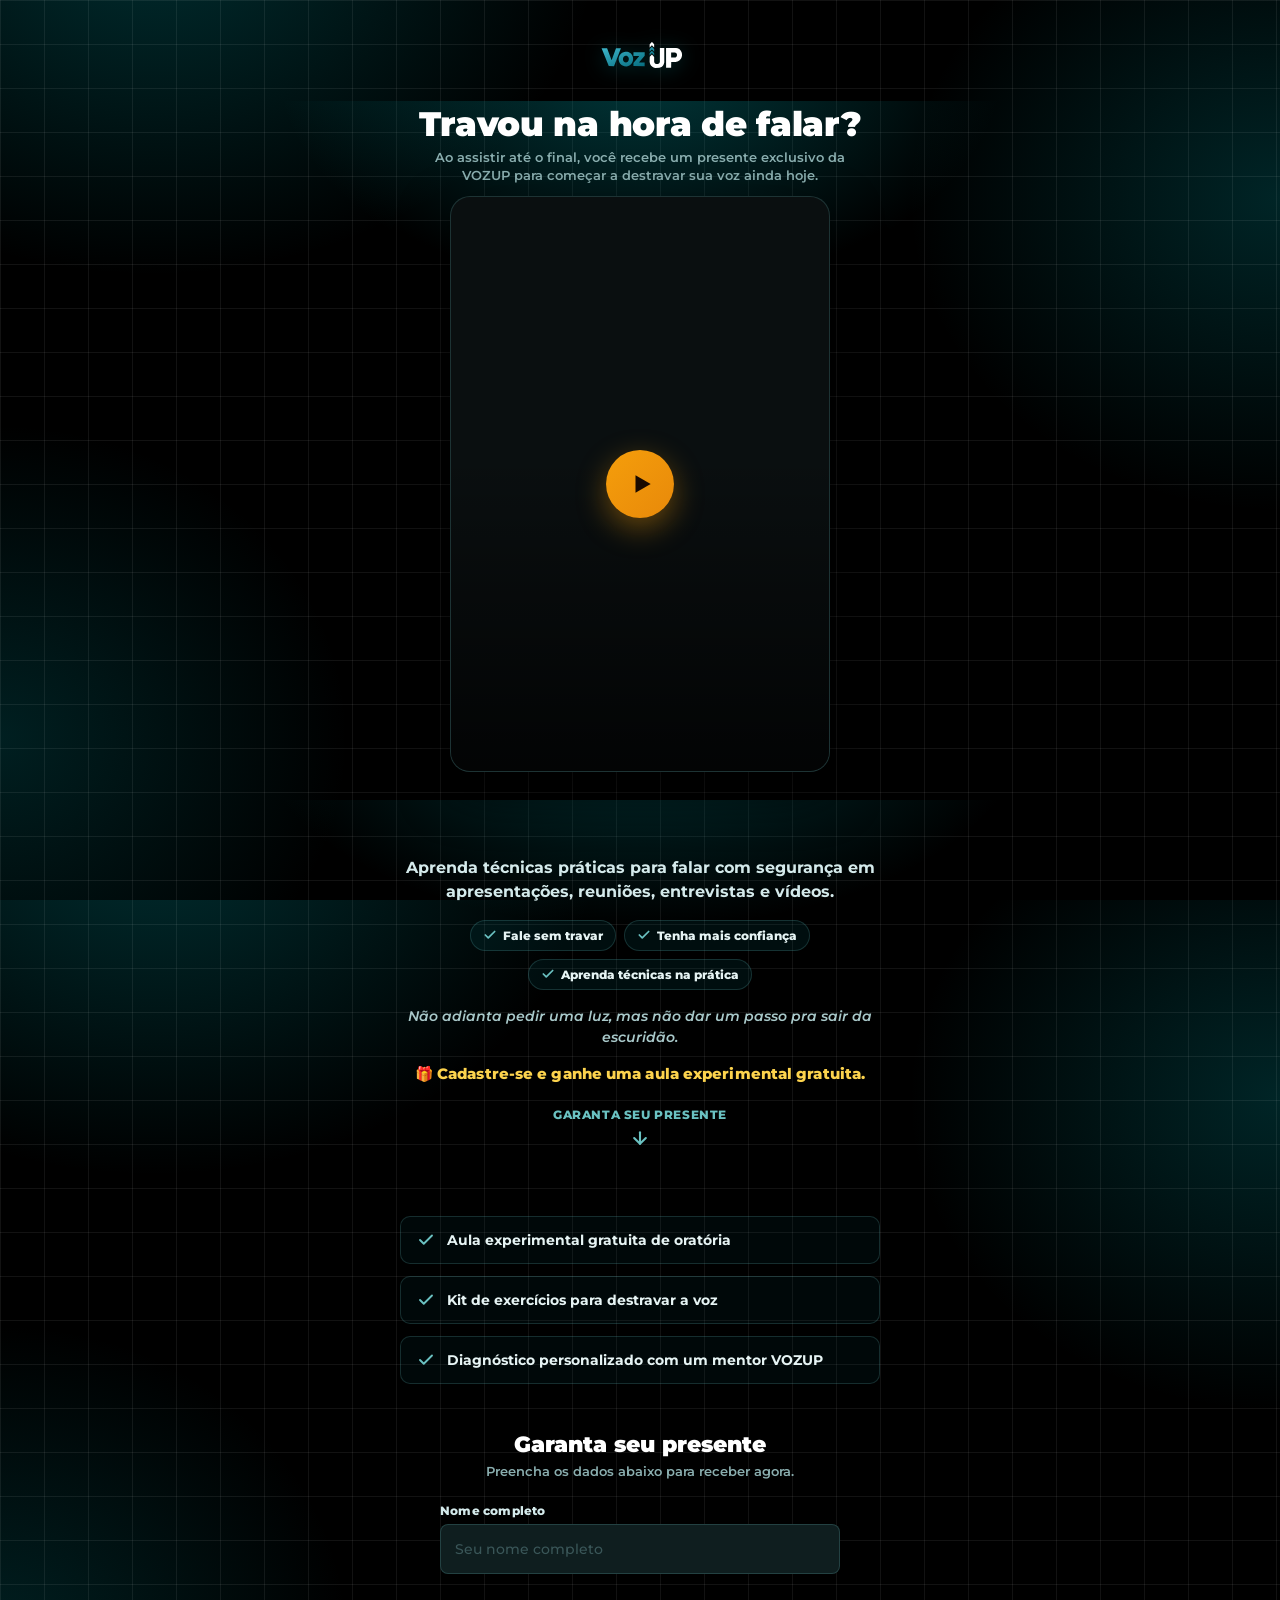
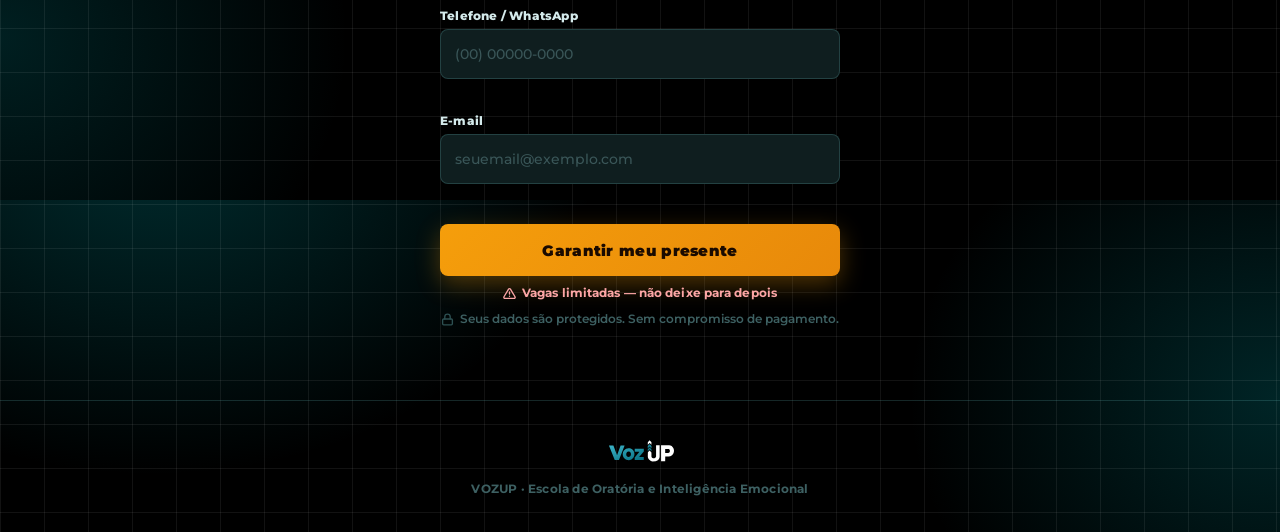
==== a.html @ 9db29483 "Página A: move frase do presente pro topo, remove título duplicado da oferta "Ao assistir até o fina" ====
<!DOCTYPE html>
<html lang="pt-BR">
<head>
  <meta charset="UTF-8" />
  <meta name="viewport" content="width=device-width, initial-scale=1.0" />
  <title>Travou na hora de falar? · VOZUP</title>
  <meta name="description" content="Descubra como destravar sua voz e sua confiança na hora de falar. Assista ao vídeo e garanta seu presente da VOZUP." />

  <!-- Open Graph / WhatsApp preview -->
  <meta property="og:type" content="website" />
  <meta property="og:url" content="https://vozup-fala.vercel.app/a" />
  <meta property="og:title" content="🎤 Travou na hora de falar? · VOZUP" />
  <meta property="og:description" content="Assista ao vídeo e garanta seu presente da VOZUP Escola de Oratória e Inteligência Emocional." />
  <meta property="og:image" content="https://vozup-fala.vercel.app/img/fachada.png" />
  <meta property="og:image:type" content="image/png" />
  <meta property="og:image:alt" content="VOZUP — Escola de Oratória e Inteligência Emocional" />
  <meta property="og:locale" content="pt_BR" />
  <meta property="og:site_name" content="VOZUP" />

  <meta name="twitter:card" content="summary_large_image" />
  <meta name="twitter:title" content="🎤 Travou na hora de falar? · VOZUP" />
  <meta name="twitter:description" content="Assista ao vídeo e garanta seu presente da VOZUP." />
  <meta name="twitter:image" content="https://vozup-fala.vercel.app/img/fachada.png" />

  <link rel="icon" href="img/vozup-logo.jpeg" />
  <link rel="apple-touch-icon" href="img/vozup-logo.jpeg" />
  <meta name="theme-color" content="#000000" />
  <link rel="preconnect" href="https://fonts.googleapis.com">
  <link rel="preconnect" href="https://fonts.gstatic.com" crossorigin>
  <link href="https://fonts.googleapis.com/css2?family=Montserrat:wght@400;500;600;700;800;900&display=swap" rel="stylesheet">
  <link rel="stylesheet" href="landing.css" />
</head>
<body class="landing">

  <header class="lp-header lp-header--compact">
    <img class="lp-header__logo" src="img/vozup-logo-vetor.svg" alt="VOZUP" width="220" height="124" />
  </header>

  <section class="lp-video-hero">
    <h1 class="lp-video-hero__title">Travou na hora de falar?</h1>
    <p class="lp-video-hero__subtitle">Ao assistir até o final, você recebe um presente exclusivo da VOZUP para começar a destravar sua voz ainda hoje.</p>
    <div class="lp-video__frame" data-video-container data-video-url="img/video-campanha-a.mp4">
      <button type="button" class="video-play-btn" aria-label="Assistir vídeo">
        <svg width="26" height="26" viewBox="0 0 24 24" fill="#1a0a00" aria-hidden="true"><polygon points="6 4 20 12 6 20"/></svg>
      </button>
    </div>
  </section>

  <section class="lp-hero">
    <p class="lp-hero__lead">Aprenda técnicas práticas para falar com segurança em apresentações, reuniões, entrevistas e vídeos.</p>
    <ul class="lp-hero__benefits">
      <li><svg width="14" height="14" viewBox="0 0 24 24" fill="none" stroke="currentColor" stroke-width="3" stroke-linecap="round" stroke-linejoin="round" aria-hidden="true"><polyline points="20 6 9 17 4 12"/></svg>Fale sem travar</li>
      <li><svg width="14" height="14" viewBox="0 0 24 24" fill="none" stroke="currentColor" stroke-width="3" stroke-linecap="round" stroke-linejoin="round" aria-hidden="true"><polyline points="20 6 9 17 4 12"/></svg>Tenha mais confiança</li>
      <li><svg width="14" height="14" viewBox="0 0 24 24" fill="none" stroke="currentColor" stroke-width="3" stroke-linecap="round" stroke-linejoin="round" aria-hidden="true"><polyline points="20 6 9 17 4 12"/></svg>Aprenda técnicas na prática</li>
    </ul>
    <p class="lp-hero__subtitle">Não adianta pedir uma luz, mas não dar um passo pra sair da escuridão.</p>
    <p class="lp-hero__gift">🎁 Cadastre-se e ganhe uma aula experimental gratuita.</p>
    <a href="#regForm" class="lp-hero__cta">
      Garanta seu presente
      <svg width="20" height="20" viewBox="0 0 24 24" fill="none" stroke="currentColor" stroke-width="2.5" stroke-linecap="round" stroke-linejoin="round" aria-hidden="true"><line x1="12" y1="5" x2="12" y2="19"/><polyline points="19 12 12 19 5 12"/></svg>
    </a>
  </section>

  <section class="lp-oferta">
    <ul class="lp-oferta__list">
      <li>
        <svg width="18" height="18" viewBox="0 0 24 24" fill="none" stroke="currentColor" stroke-width="2.5" stroke-linecap="round" stroke-linejoin="round" aria-hidden="true"><polyline points="20 6 9 17 4 12"/></svg>
        Aula experimental gratuita de oratória
      </li>
      <li>
        <svg width="18" height="18" viewBox="0 0 24 24" fill="none" stroke="currentColor" stroke-width="2.5" stroke-linecap="round" stroke-linejoin="round" aria-hidden="true"><polyline points="20 6 9 17 4 12"/></svg>
        Kit de exercícios para destravar a voz
      </li>
      <li>
        <svg width="18" height="18" viewBox="0 0 24 24" fill="none" stroke="currentColor" stroke-width="2.5" stroke-linecap="round" stroke-linejoin="round" aria-hidden="true"><polyline points="20 6 9 17 4 12"/></svg>
        Diagnóstico personalizado com um mentor VOZUP
      </li>
    </ul>
  </section>

  <main class="lp-form-section">
    <div class="form-wrap">

      <div id="successBlock" class="success-block" role="status" aria-live="polite">
        <div class="success-icon">
          <svg width="28" height="28" viewBox="0 0 24 24" fill="none" stroke="currentColor" stroke-width="3" stroke-linecap="round" stroke-linejoin="round" aria-hidden="true"><polyline points="20 6 9 17 4 12"/></svg>
        </div>
        <h3>Presente garantido!</h3>
        <p>Em breve a equipe da VOZUP entrará em contato pelo WhatsApp com todos os detalhes.</p>
      </div>

      <div class="form-header">
        <h2>Garanta seu presente</h2>
        <p>Preencha os dados abaixo para receber agora.</p>
      </div>

      <form id="regForm" novalidate data-origem="panfleto_a" data-nome-evento="Panfleto A — Travou na hora de falar">
        <div class="fields">
          <div class="field">
            <label for="nome">Nome completo</label>
            <input id="nome" name="nome" type="text" placeholder="Seu nome completo" autocomplete="name" required />
            <span class="field-error" data-for="nome"></span>
          </div>

          <div class="field">
            <label for="telefone">Telefone / WhatsApp</label>
            <input id="telefone" name="telefone" type="tel" inputmode="numeric" placeholder="(00) 00000-0000" autocomplete="tel" required />
            <span class="field-error" data-for="telefone"></span>
          </div>

          <div class="field">
            <label for="email">E-mail</label>
            <input id="email" name="email" type="email" inputmode="email" placeholder="seuemail@exemplo.com" autocomplete="email" required />
            <span class="field-error" data-for="email"></span>
          </div>
        </div>

        <button type="submit" class="btn-submit" id="submitBtn">Garantir meu presente</button>

        <div class="urgency-note">
          <svg width="13" height="13" viewBox="0 0 24 24" fill="none" stroke="currentColor" stroke-width="2.5" stroke-linecap="round" stroke-linejoin="round" aria-hidden="true"><path d="M10.29 3.86L1.82 18a2 2 0 0 0 1.71 3h16.94a2 2 0 0 0 1.71-3L13.71 3.86a2 2 0 0 0-3.42 0z"/><line x1="12" y1="9" x2="12" y2="13"/><line x1="12" y1="17" x2="12.01" y2="17"/></svg>
          Vagas limitadas — não deixe para depois
        </div>

        <p class="form-note">
          <svg width="13" height="13" viewBox="0 0 24 24" fill="none" stroke="currentColor" stroke-width="2.5" stroke-linecap="round" stroke-linejoin="round" aria-hidden="true"><rect x="3" y="11" width="18" height="11" rx="2"/><path d="M7 11V7a5 5 0 0 1 10 0v4"/></svg>
          Seus dados são protegidos. Sem compromisso de pagamento.
        </p>

        <div class="status-msg" id="statusMsg" role="status" aria-live="polite"></div>
      </form>

    </div>
  </main>

  <footer class="lp-footer">
    <img class="lp-footer__logo-vetor" src="img/vozup-logo-vetor.svg" alt="VOZUP" width="220" height="124" />
    <p>VOZUP · Escola de Oratória e Inteligência Emocional</p>
  </footer>

  <script src="landing.js"></script>
</body>
</html>
---- landing.css ----
:root{
  --primary:#018E95;
  --primary-dark:#007881;
  --primary-light:#6AC1C1;
  --line:rgba(106,193,193,.2);
  --gold:#f59e0b;
  --gold-light:#fcd34d;
  --danger:#e03131;
}

*{box-sizing:border-box;-webkit-font-smoothing:antialiased;margin:0;padding:0}
html,body{height:100%}
body.landing{
  font-family:'Montserrat',system-ui,-apple-system,'Segoe UI',Roboto,Arial,sans-serif;
  color:#fff;
  background:
    linear-gradient(to right, rgba(255,255,255,.07) 1px, transparent 1px) 0 0/44px 44px,
    linear-gradient(to bottom, rgba(255,255,255,.07) 1px, transparent 1px) 0 0/44px 44px,
    radial-gradient(720px 560px at 12% -8%, rgba(1,142,149,.32), transparent 62%),
    radial-gradient(640px 540px at 100% 22%, rgba(1,142,149,.26), transparent 58%),
    radial-gradient(600px 540px at 0% 82%, rgba(1,142,149,.22), transparent 58%),
    #000;
}

.landing img{max-width:100%;display:block}

/* ── Logo (reaproveitado do index.html) ─────────── */
.logo-wrap{position:relative;width:86px;height:86px;flex-shrink:0}
.logo-ring{
  position:absolute;inset:-5px;border-radius:50%;
  background:conic-gradient(var(--primary-light),var(--primary),var(--primary-light));
  animation:spin 8s linear infinite;
}
@keyframes spin{to{transform:rotate(360deg)}}
.logo-bg{position:absolute;inset:3px;border-radius:50%;background:#000;z-index:1}
.logo-img{
  position:absolute;inset:5px;border-radius:50%;object-fit:cover;
  width:calc(100% - 10px);height:calc(100% - 10px);z-index:2;display:block;
}

/* ── Header ──────────────────────────────────────── */
.lp-header{
  display:flex;align-items:center;justify-content:center;gap:12px;
  padding:20px 20px 16px;
}
.lp-header--compact{padding:14px 20px 4px}
.lp-header__name{
  font-size:1.1rem;font-weight:900;letter-spacing:1px;color:#fff;
}
.lp-header__logo{
  height:53px;width:auto;
  filter:drop-shadow(0 2px 10px rgba(1,142,149,.35));
}

/* ── Hero ────────────────────────────────────────── */
.lp-hero{
  padding:24px 20px 36px;
  text-align:center;
  background:radial-gradient(600px 320px at 50% -80px, rgba(1,142,149,.35), transparent 65%);
}
.lp-hero h1{
  font-size:clamp(1.9rem,7vw,2.6rem);
  font-weight:900;
  line-height:1.12;
  letter-spacing:-.3px;
  color:#fff;
  margin-bottom:12px;
  text-wrap:balance;
}
.lp-hero__lead{
  max-width:520px;
  margin:0 auto;
  color:#d4eaeb;
  font-size:.98rem;
  font-weight:700;
  line-height:1.5;
}
.lp-hero__benefits{
  list-style:none;
  display:flex;
  flex-wrap:wrap;
  justify-content:center;
  gap:8px;
  max-width:480px;
  margin:16px auto 0;
}
.lp-hero__benefits li{
  display:inline-flex;
  align-items:center;
  gap:6px;
  padding:7px 12px;
  border:1px solid var(--line);
  border-radius:999px;
  background:rgba(1,142,149,.1);
  color:#e6f4f4;
  font-size:.76rem;
  font-weight:800;
  white-space:nowrap;
}
.lp-hero__benefits li svg{flex-shrink:0;color:var(--primary-light)}
.lp-hero__subtitle{
  max-width:520px;
  margin:16px auto 0;
  color:#a9c9ca;
  font-size:.9rem;
  font-weight:600;
  font-style:italic;
  line-height:1.5;
}
.lp-hero__gift{
  margin-top:16px;
  color:var(--gold-light);
  font-size:.92rem;
  font-weight:800;
  letter-spacing:.1px;
}
.lp-hero__cta{
  display:inline-flex;
  flex-direction:column;
  align-items:center;
  gap:6px;
  margin-top:24px;
  color:var(--primary-light);
  font-size:.78rem;
  font-weight:800;
  letter-spacing:.6px;
  text-transform:uppercase;
  text-decoration:none;
}
.lp-hero__cta svg{animation:bounce 1.6s ease-in-out infinite}
@keyframes bounce{
  0%,100%{transform:translateY(0)}
  50%{transform:translateY(6px)}
}

/* ── Vídeo (primeira dobra) ─────────────────────── */
.lp-video-hero{
  padding:4px 20px 28px;
  text-align:center;
  background:radial-gradient(560px 360px at 50% -40px, rgba(1,142,149,.4), transparent 65%);
}
.lp-video-hero__title{
  margin:0 auto 6px;
  max-width:480px;
  font-size:clamp(1.4rem,5.6vw,2.1rem);
  font-weight:900;
  line-height:1.12;
  letter-spacing:-.3px;
  color:#fff;
  text-wrap:balance;
}
.lp-video-hero__subtitle{
  margin:0 auto 12px;
  max-width:420px;
  color:#8aaeaf;
  font-size:.8rem;
  font-weight:600;
  line-height:1.4;
}
.lp-video-hero .lp-video__frame{max-height:64vh}

/* ── Vídeo ───────────────────────────────────────── */
.lp-video{padding:0 20px 40px}
.lp-video__frame{
  position:relative;
  width:100%;
  max-width:380px;
  max-height:78vh;
  margin:0 auto;
  aspect-ratio:9/16;
  border-radius:20px;
  overflow:hidden;
  border:1px solid var(--line);
  background:#0a0f10;
  cursor:pointer;
  box-shadow:0 20px 50px rgba(0,0,0,.5);
}
.lp-video__frame iframe,
.lp-video__frame video{
  width:100%;height:100%;border:0;display:block;object-fit:cover;
}
.lp-video__poster{
  position:absolute;inset:0;width:100%;height:100%;object-fit:cover;
  filter:brightness(.45) saturate(1.05);
}
.lp-video__frame:before{
  content:"";position:absolute;inset:0;
  background:linear-gradient(to top,rgba(0,0,0,.75),transparent 55%);
  pointer-events:none;
}
.lp-video__frame.video--playing:before,
.lp-video__frame.video--playing .lp-video__poster{
  display:none;
}
.lp-video__frame.video--playing{cursor:default}
.video-play-btn{
  position:absolute;top:50%;left:50%;transform:translate(-50%,-50%);
  width:68px;height:68px;border-radius:50%;
  background:linear-gradient(135deg,var(--gold),#e8890a);
  border:none;display:flex;align-items:center;justify-content:center;
  box-shadow:0 10px 30px rgba(245,158,11,.4);
  cursor:pointer;transition:transform .18s;
}
.video-play-btn:hover{transform:translate(-50%,-50%) scale(1.06)}
.video-play-btn svg{margin-left:4px}
.lp-video__frame.video--pending .video-play-btn{opacity:.55;cursor:not-allowed}
.lp-video__frame.video--pending:hover .video-play-btn{transform:translate(-50%,-50%)}

/* ── Oferta ──────────────────────────────────────── */
.lp-oferta{
  padding:8px 20px 40px;
  text-align:center;
}
.lp-oferta h2{
  font-size:clamp(1.3rem,5vw,1.7rem);
  font-weight:900;
  color:#fff;
  margin-bottom:10px;
  max-width:560px;
  margin-left:auto;margin-right:auto;
}
.lp-oferta p{
  color:#8aaeaf;
  font-size:.92rem;
  font-weight:600;
  max-width:520px;
  margin:0 auto 24px;
  line-height:1.55;
}
.lp-oferta__list{
  list-style:none;
  display:flex;
  flex-direction:column;
  gap:12px;
  max-width:480px;
  margin:0 auto;
}
.lp-oferta__list li{
  display:flex;
  align-items:center;
  gap:12px;
  text-align:left;
  padding:14px 16px;
  border:1px solid var(--line);
  border-radius:10px;
  background:rgba(1,142,149,.06);
  color:#e6f4f4;
  font-size:.88rem;
  font-weight:700;
}
.lp-oferta__list li svg{flex-shrink:0;color:var(--primary-light)}

/* ── Formulário (reaproveitado do index.html) ───── */
.lp-form-section{padding:8px 20px 48px;display:flex;justify-content:center}
.form-wrap{width:100%;max-width:400px}
.form-header{margin-bottom:24px;text-align:center}
.form-header h2{font-size:1.4rem;font-weight:900;color:#fff;line-height:1.15;margin-bottom:6px}
.form-header p{color:#8aaeaf;font-size:.82rem;font-weight:600}

.fields{display:flex;flex-direction:column;gap:14px}
.field{display:flex;flex-direction:column;gap:6px}
.field label{color:#d4eaeb;font-size:.78rem;font-weight:800;letter-spacing:.2px}
.field input{
  width:100%;height:50px;border:1.5px solid rgba(106,193,193,.22);border-radius:8px;
  background:#0f1e1f;color:#fff;padding:0 14px;font:inherit;font-size:.88rem;font-weight:600;
  transition:border-color .18s,box-shadow .18s;outline:none;
}
.field input::placeholder{color:#3a5658;font-weight:500}
.field input:focus{
  border-color:var(--primary);box-shadow:0 0 0 3px rgba(1,142,149,.18);background:#0d1a1b;
}
.field-error{min-height:14px;color:var(--danger);font-size:.7rem;font-weight:800}

.btn-submit{
  width:100%;margin-top:20px;appearance:none;border:none;border-radius:8px;
  background:linear-gradient(135deg,var(--gold),#e8890a);color:#1a0a00;cursor:pointer;
  height:52px;padding:0 22px;font:inherit;font-weight:900;font-size:.95rem;letter-spacing:.3px;
  transition:transform .18s,box-shadow .18s,filter .18s;box-shadow:0 8px 24px rgba(245,158,11,.32);
}
.btn-submit:hover:not(:disabled){transform:translateY(-2px);box-shadow:0 14px 32px rgba(245,158,11,.42);filter:brightness(1.06)}
.btn-submit:active:not(:disabled){transform:translateY(0)}
.btn-submit:disabled{opacity:.6;cursor:not-allowed}

.form-note{
  margin-top:12px;color:#3d6062;font-size:.72rem;font-weight:600;text-align:center;
  display:flex;align-items:center;justify-content:center;gap:6px;
}
.form-note svg{flex-shrink:0;color:#2d5052}
.status-msg{min-height:16px;margin-top:10px;font-size:.76rem;font-weight:800;color:var(--primary-light);text-align:center}
.urgency-note{
  display:flex;align-items:center;justify-content:center;gap:6px;margin-top:10px;
  color:#fca5a5;font-size:.72rem;font-weight:700;letter-spacing:.1px;
}
.urgency-note svg{flex-shrink:0}

.success-block{display:none;text-align:center;padding:8px 0}
.success-block.visible{display:block}
.success-icon{
  width:64px;height:64px;border-radius:50%;
  background:linear-gradient(135deg,var(--primary),var(--primary-dark));
  display:flex;align-items:center;justify-content:center;margin:0 auto 18px;
  box-shadow:0 12px 32px rgba(1,142,149,.38);
}
.success-icon svg{color:#fff}
.success-block h3{color:#fff;font-size:1.3rem;font-weight:900;margin-bottom:10px}
.success-block p{color:#8aaeaf;font-size:.84rem;font-weight:600;line-height:1.6}

/* ── Footer ──────────────────────────────────────── */
.lp-footer{
  display:flex;flex-direction:column;align-items:center;gap:10px;
  padding:28px 20px 36px;border-top:1px solid var(--line);
}
.lp-footer__logo{width:43px;height:43px;border-radius:50%;object-fit:cover}
.lp-footer__logo-vetor{height:43px;width:auto}
.lp-footer p{color:#3d6062;font-size:.72rem;font-weight:700;letter-spacing:.2px;text-align:center}

/* ── Responsive (mobile-first: acima é a base) ───── */
@media(min-width:640px){
  .lp-hero{padding:40px 20px 48px}
  .lp-header{padding:28px 20px 20px}
}
@media(min-width:860px){
  .lp-hero{padding:56px 20px 60px}
  .lp-hero h1{font-size:3rem}
}
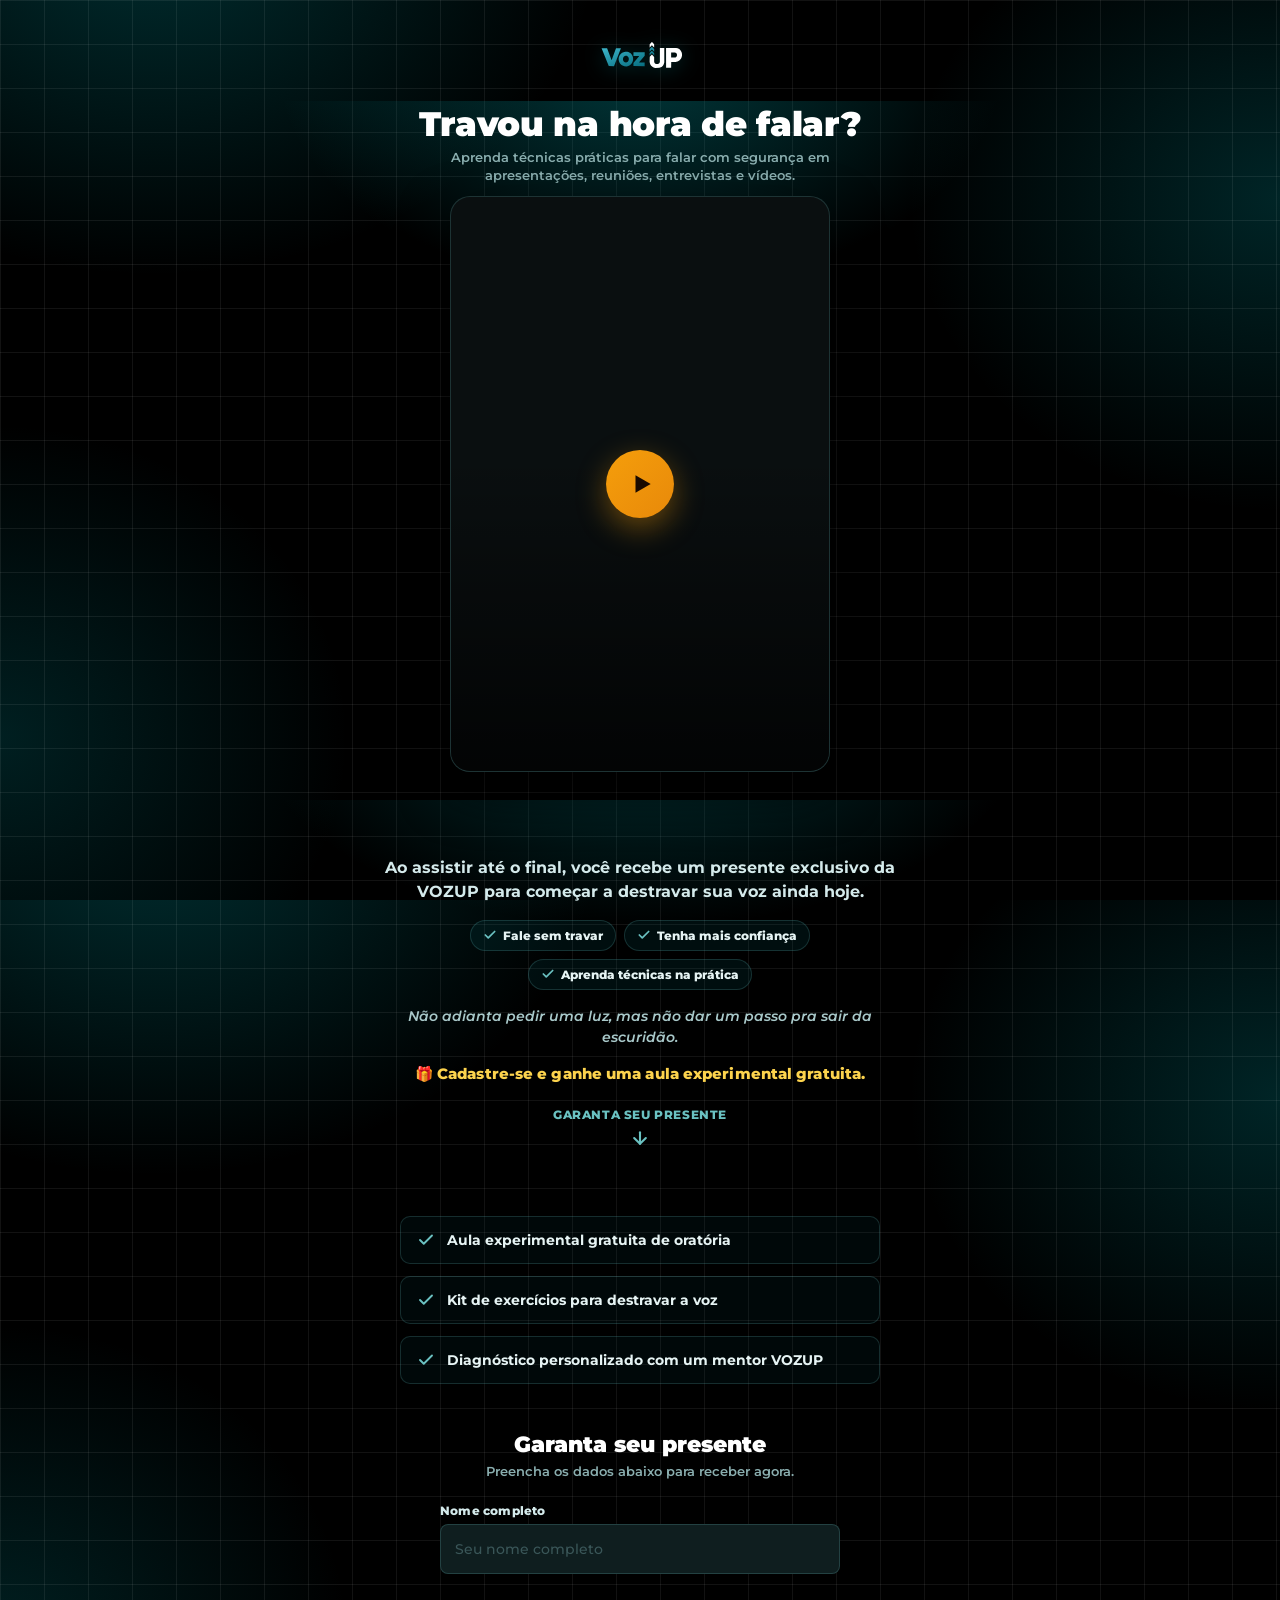
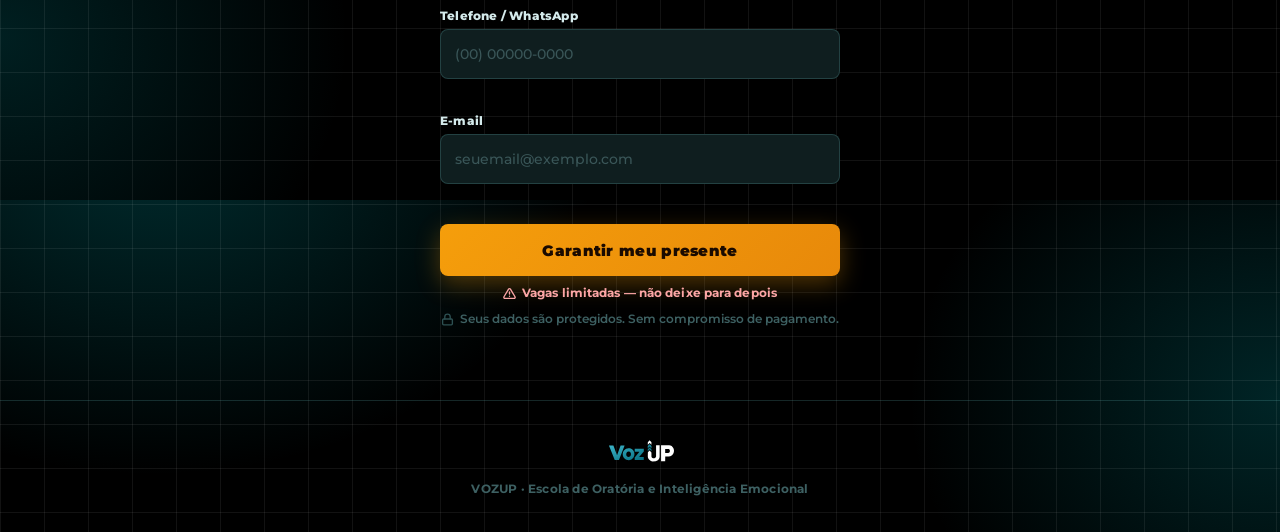
==== commit 997ecfbc: "Página A: troca a frase acima do vídeo por "Aprenda técnicas práticas..." Coloca "Aprenda técnicas p" ====
--- a/a.html
+++ b/a.html
@@ -38,7 +38,7 @@
 
   <section class="lp-video-hero">
     <h1 class="lp-video-hero__title">Travou na hora de falar?</h1>
-    <p class="lp-video-hero__subtitle">Ao assistir até o final, você recebe um presente exclusivo da VOZUP para começar a destravar sua voz ainda hoje.</p>
+    <p class="lp-video-hero__subtitle">Aprenda técnicas práticas para falar com segurança em apresentações, reuniões, entrevistas e vídeos.</p>
     <div class="lp-video__frame" data-video-container data-video-url="img/video-campanha-a.mp4">
       <button type="button" class="video-play-btn" aria-label="Assistir vídeo">
         <svg width="26" height="26" viewBox="0 0 24 24" fill="#1a0a00" aria-hidden="true"><polygon points="6 4 20 12 6 20"/></svg>
@@ -47,7 +47,7 @@
   </section>
 
   <section class="lp-hero">
-    <p class="lp-hero__lead">Aprenda técnicas práticas para falar com segurança em apresentações, reuniões, entrevistas e vídeos.</p>
+    <p class="lp-hero__lead">Ao assistir até o final, você recebe um presente exclusivo da VOZUP para começar a destravar sua voz ainda hoje.</p>
     <ul class="lp-hero__benefits">
       <li><svg width="14" height="14" viewBox="0 0 24 24" fill="none" stroke="currentColor" stroke-width="3" stroke-linecap="round" stroke-linejoin="round" aria-hidden="true"><polyline points="20 6 9 17 4 12"/></svg>Fale sem travar</li>
       <li><svg width="14" height="14" viewBox="0 0 24 24" fill="none" stroke="currentColor" stroke-width="3" stroke-linecap="round" stroke-linejoin="round" aria-hidden="true"><polyline points="20 6 9 17 4 12"/></svg>Tenha mais confiança</li>
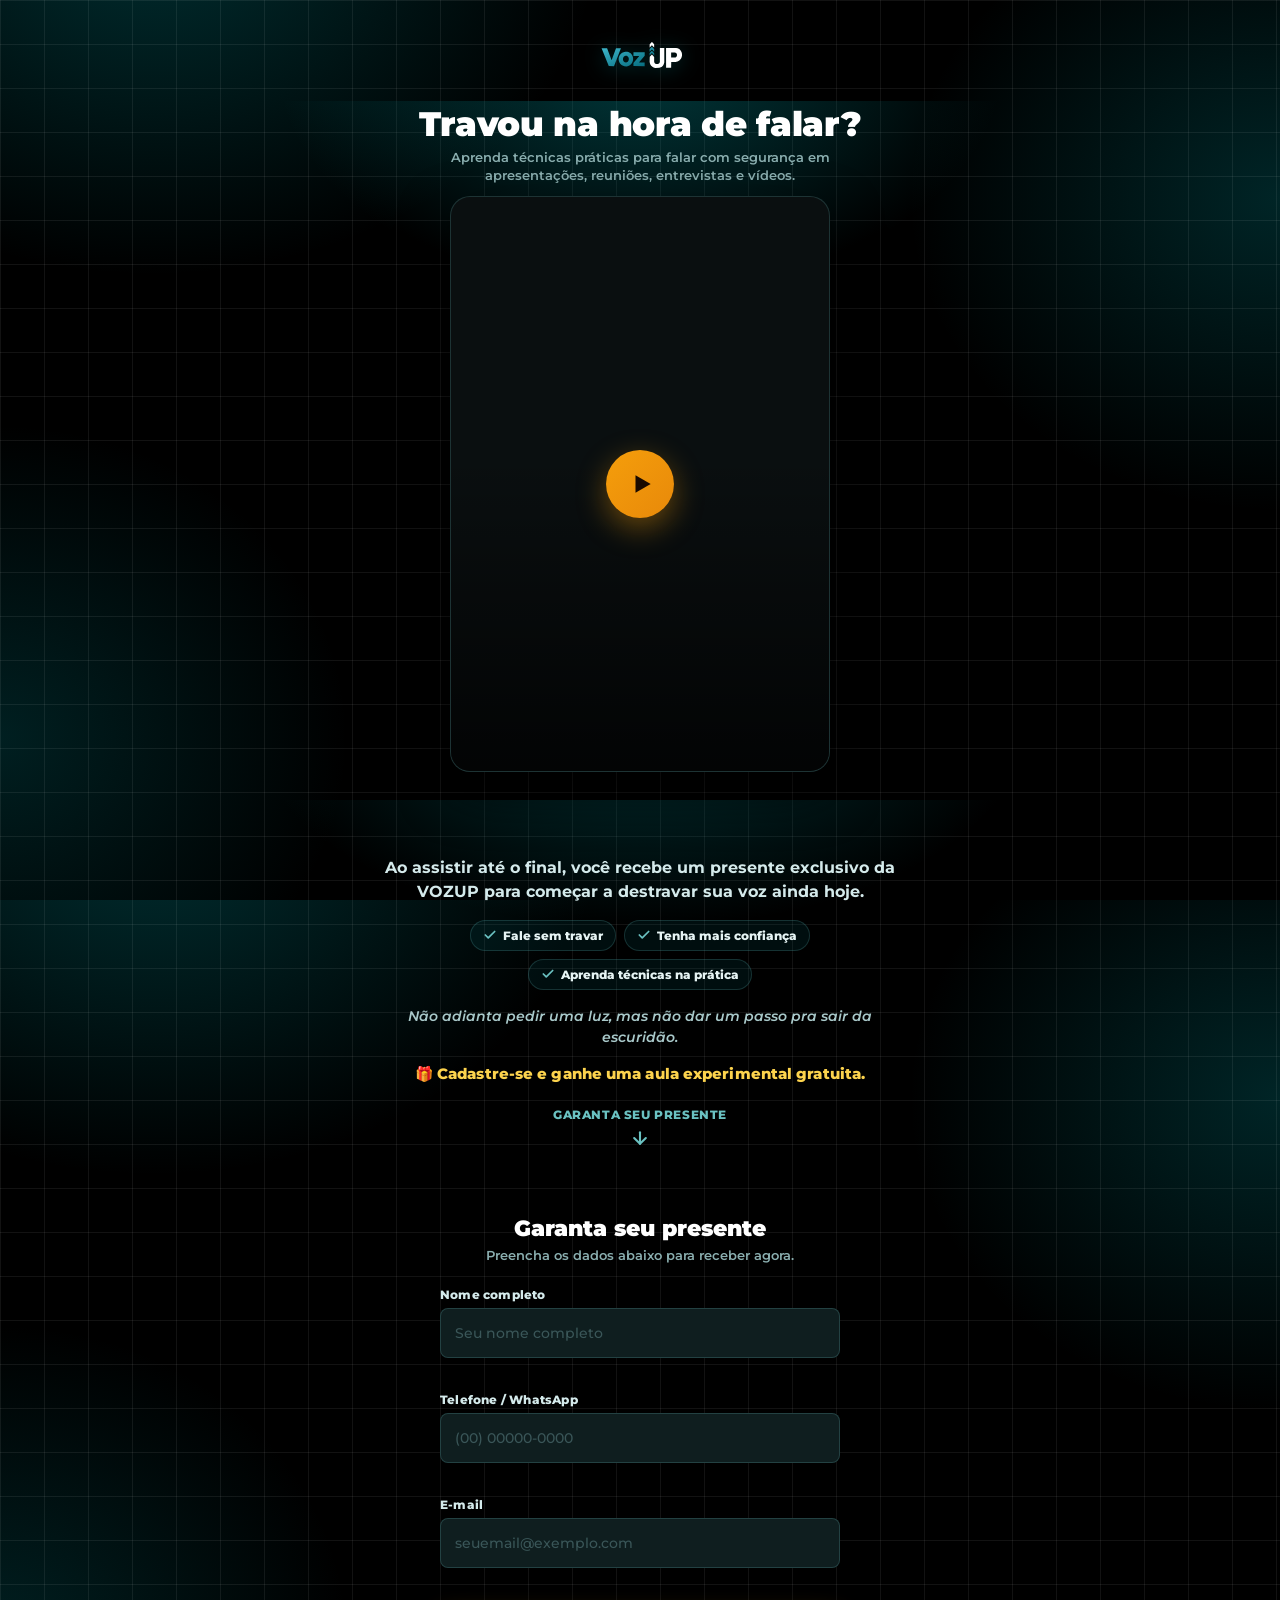
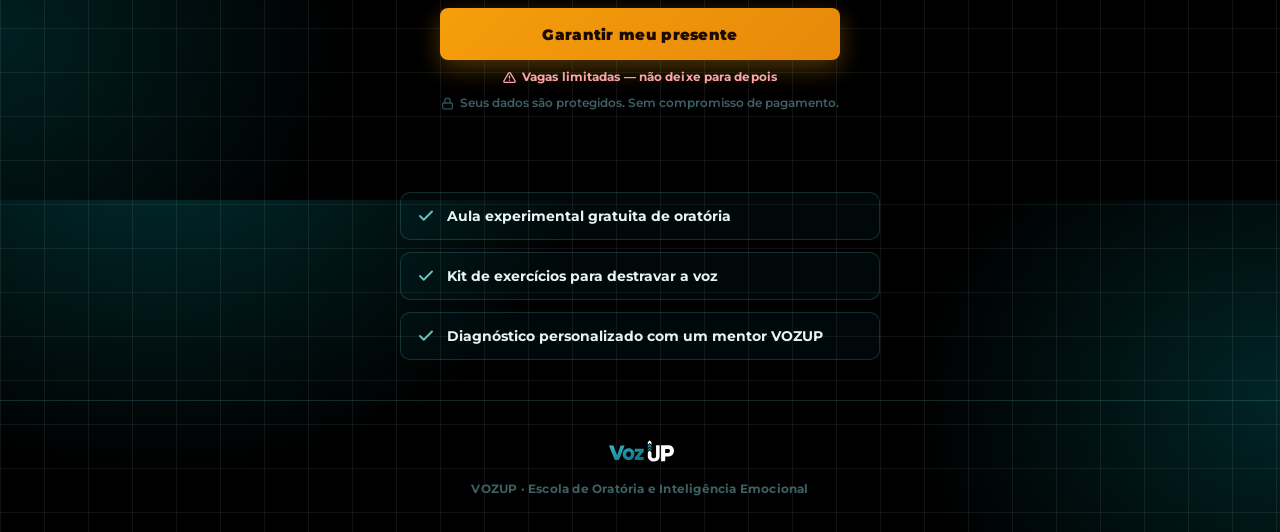
==== commit f26c33fa: "Página A: formulário sobe pra logo após o CTA, checklist de oferta desce Troca a ordem: formulário a" ====
--- a/a.html
+++ b/a.html
@@ -61,23 +61,6 @@
     </a>
   </section>
 
-  <section class="lp-oferta">
-    <ul class="lp-oferta__list">
-      <li>
-        <svg width="18" height="18" viewBox="0 0 24 24" fill="none" stroke="currentColor" stroke-width="2.5" stroke-linecap="round" stroke-linejoin="round" aria-hidden="true"><polyline points="20 6 9 17 4 12"/></svg>
-        Aula experimental gratuita de oratória
-      </li>
-      <li>
-        <svg width="18" height="18" viewBox="0 0 24 24" fill="none" stroke="currentColor" stroke-width="2.5" stroke-linecap="round" stroke-linejoin="round" aria-hidden="true"><polyline points="20 6 9 17 4 12"/></svg>
-        Kit de exercícios para destravar a voz
-      </li>
-      <li>
-        <svg width="18" height="18" viewBox="0 0 24 24" fill="none" stroke="currentColor" stroke-width="2.5" stroke-linecap="round" stroke-linejoin="round" aria-hidden="true"><polyline points="20 6 9 17 4 12"/></svg>
-        Diagnóstico personalizado com um mentor VOZUP
-      </li>
-    </ul>
-  </section>
-
   <main class="lp-form-section">
     <div class="form-wrap">
 
@@ -133,6 +116,23 @@
     </div>
   </main>
 
+  <section class="lp-oferta">
+    <ul class="lp-oferta__list">
+      <li>
+        <svg width="18" height="18" viewBox="0 0 24 24" fill="none" stroke="currentColor" stroke-width="2.5" stroke-linecap="round" stroke-linejoin="round" aria-hidden="true"><polyline points="20 6 9 17 4 12"/></svg>
+        Aula experimental gratuita de oratória
+      </li>
+      <li>
+        <svg width="18" height="18" viewBox="0 0 24 24" fill="none" stroke="currentColor" stroke-width="2.5" stroke-linecap="round" stroke-linejoin="round" aria-hidden="true"><polyline points="20 6 9 17 4 12"/></svg>
+        Kit de exercícios para destravar a voz
+      </li>
+      <li>
+        <svg width="18" height="18" viewBox="0 0 24 24" fill="none" stroke="currentColor" stroke-width="2.5" stroke-linecap="round" stroke-linejoin="round" aria-hidden="true"><polyline points="20 6 9 17 4 12"/></svg>
+        Diagnóstico personalizado com um mentor VOZUP
+      </li>
+    </ul>
+  </section>
+
   <footer class="lp-footer">
     <img class="lp-footer__logo-vetor" src="img/vozup-logo-vetor.svg" alt="VOZUP" width="220" height="124" />
     <p>VOZUP · Escola de Oratória e Inteligência Emocional</p>
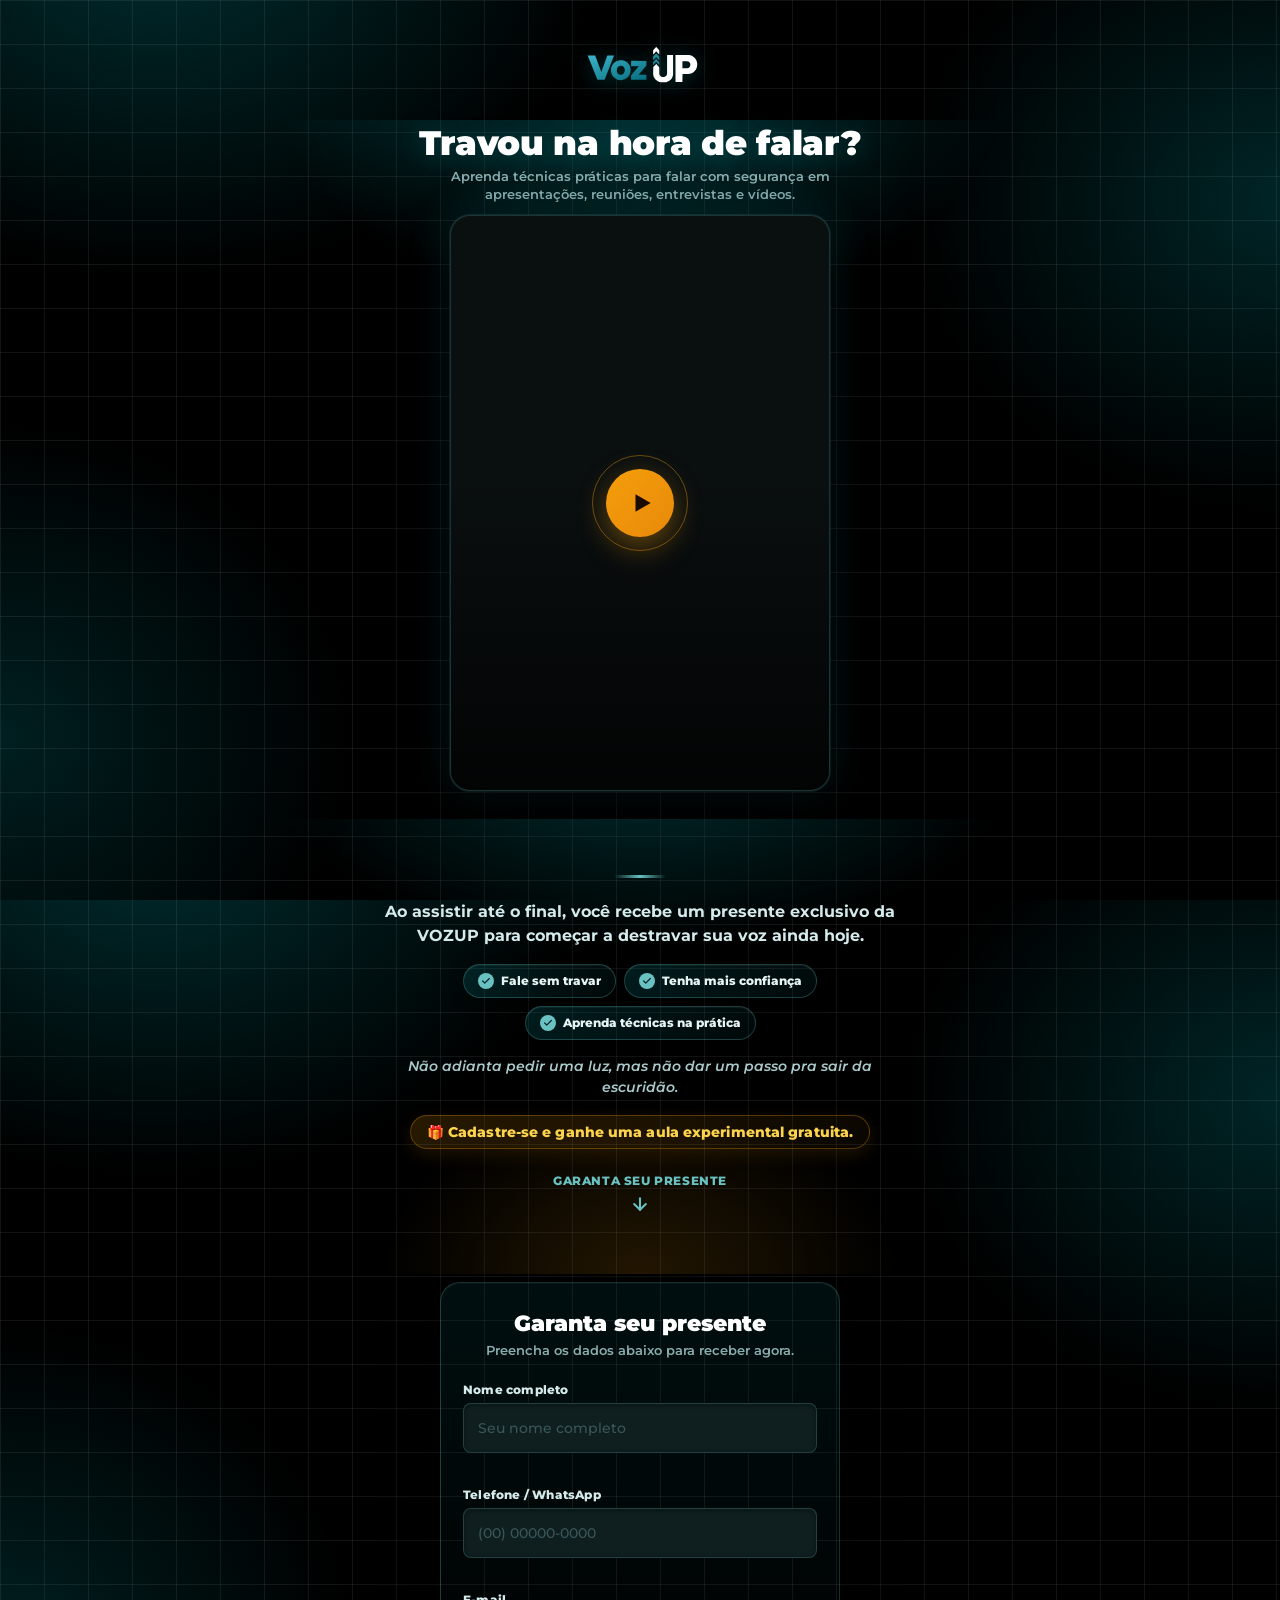
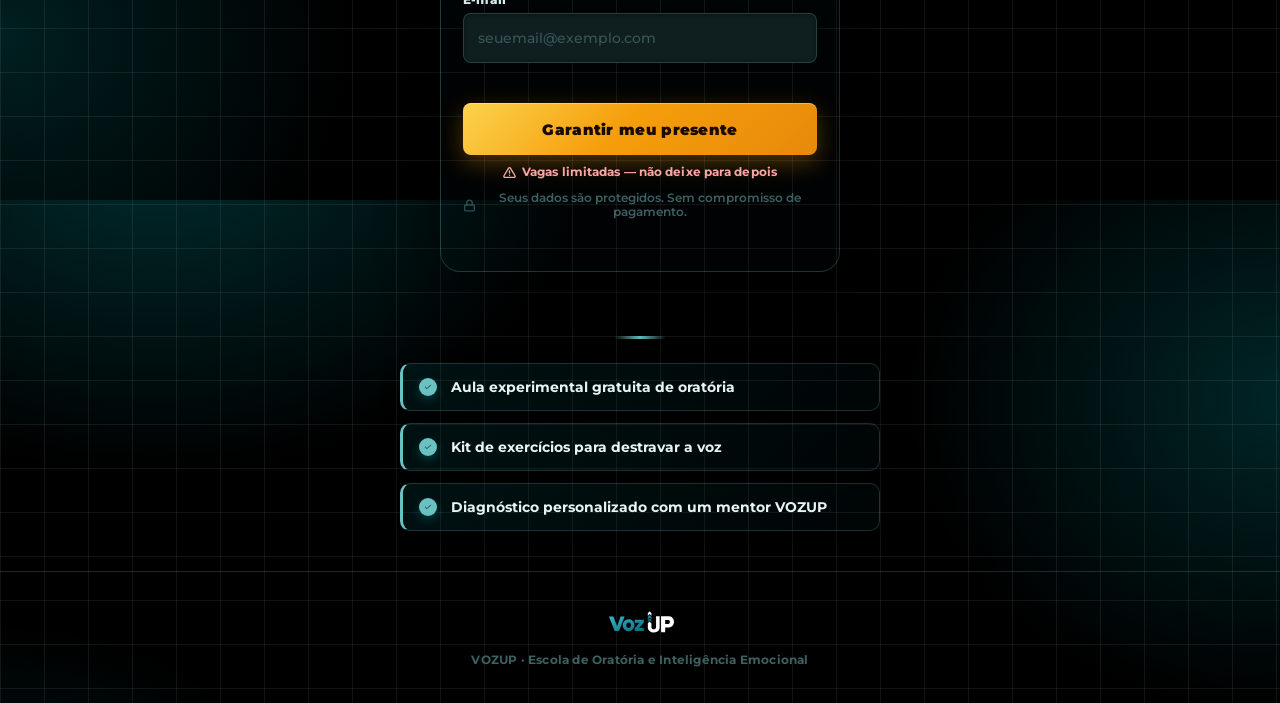
==== commit 13ad4561: "feat: Microsoft Clarity (mapa de calor e gravacao de sessoes) Loader /clarity.js com tags de produto" ====
--- a/a.html
+++ b/a.html
@@ -3,6 +3,8 @@
 <head>
   <meta charset="UTF-8" />
   <meta name="viewport" content="width=device-width, initial-scale=1.0" />
+  <!-- Microsoft Clarity (mapa de calor/gravacoes) — ver clarity.js na raiz -->
+  <script defer src="/clarity.js"></script>
   <title>Travou na hora de falar? · VOZUP</title>
   <meta name="description" content="Descubra como destravar sua voz e sua confiança na hora de falar. Assista ao vídeo e garanta seu presente da VOZUP." />
 
--- a/landing.css
+++ b/landing.css
@@ -48,7 +48,7 @@
   font-size:1.1rem;font-weight:900;letter-spacing:1px;color:#fff;
 }
 .lp-header__logo{
-  height:53px;width:auto;
+  height:72px;width:auto;
   filter:drop-shadow(0 2px 10px rgba(1,142,149,.35));
 }
 
@@ -56,7 +56,18 @@
 .lp-hero{
   padding:24px 20px 36px;
   text-align:center;
-  background:radial-gradient(600px 320px at 50% -80px, rgba(1,142,149,.35), transparent 65%);
+  position:relative;
+  background:
+    radial-gradient(600px 320px at 50% -80px, rgba(1,142,149,.35), transparent 65%),
+    radial-gradient(380px 260px at 50% 100%, rgba(245,158,11,.14), transparent 68%);
+}
+.lp-hero:before{
+  content:"";
+  display:block;
+  width:52px;height:3px;
+  margin:0 auto 22px;
+  border-radius:3px;
+  background:linear-gradient(90deg,transparent,var(--primary-light),transparent);
 }
 .lp-hero h1{
   font-size:clamp(1.9rem,7vw,2.6rem);
@@ -87,17 +98,25 @@
 .lp-hero__benefits li{
   display:inline-flex;
   align-items:center;
-  gap:6px;
-  padding:7px 12px;
-  border:1px solid var(--line);
+  gap:7px;
+  padding:8px 14px;
+  border:1px solid rgba(106,193,193,.28);
   border-radius:999px;
-  background:rgba(1,142,149,.1);
+  background:linear-gradient(135deg, rgba(1,142,149,.2), rgba(1,142,149,.06));
   color:#e6f4f4;
   font-size:.76rem;
   font-weight:800;
   white-space:nowrap;
-}
-.lp-hero__benefits li svg{flex-shrink:0;color:var(--primary-light)}
+  box-shadow:0 6px 16px rgba(0,0,0,.25), inset 0 1px 0 rgba(255,255,255,.05);
+}
+.lp-hero__benefits li svg{
+  flex-shrink:0;
+  color:#04262a;
+  background:var(--primary-light);
+  border-radius:50%;
+  padding:3px;
+  width:16px;height:16px;
+}
 .lp-hero__subtitle{
   max-width:520px;
   margin:16px auto 0;
@@ -108,11 +127,18 @@
   line-height:1.5;
 }
 .lp-hero__gift{
-  margin-top:16px;
+  display:block;
+  width:fit-content;
+  margin:16px auto 0;
   color:var(--gold-light);
-  font-size:.92rem;
+  font-size:.86rem;
   font-weight:800;
   letter-spacing:.1px;
+  padding:8px 16px;
+  border-radius:999px;
+  border:1px solid rgba(245,158,11,.3);
+  background:linear-gradient(135deg, rgba(245,158,11,.16), rgba(245,158,11,.04));
+  box-shadow:0 6px 18px rgba(245,158,11,.12);
 }
 .lp-hero__cta{
   display:inline-flex;
@@ -148,6 +174,7 @@
   letter-spacing:-.3px;
   color:#fff;
   text-wrap:balance;
+  text-shadow:0 4px 24px rgba(1,142,149,.35);
 }
 .lp-video-hero__subtitle{
   margin:0 auto 12px;
@@ -173,8 +200,15 @@
   border:1px solid var(--line);
   background:#0a0f10;
   cursor:pointer;
-  box-shadow:0 20px 50px rgba(0,0,0,.5);
-}
+  box-shadow:0 20px 50px rgba(0,0,0,.5), 0 0 0 1px rgba(106,193,193,.14), 0 0 44px rgba(1,142,149,.18);
+  transition:max-width .35s ease, max-height .35s ease, box-shadow .35s ease;
+}
+.lp-video__frame.video--playing{
+  max-width:440px;
+  max-height:86vh;
+  box-shadow:0 24px 60px rgba(0,0,0,.65), 0 0 0 1px rgba(106,193,193,.22), 0 0 60px rgba(1,142,149,.28);
+}
+.lp-video-hero .lp-video__frame.video--playing{max-height:80vh}
 .lp-video__frame iframe,
 .lp-video__frame video{
   width:100%;height:100%;border:0;display:block;object-fit:cover;
@@ -201,6 +235,17 @@
   box-shadow:0 10px 30px rgba(245,158,11,.4);
   cursor:pointer;transition:transform .18s;
 }
+.video-play-btn:before{
+  content:"";
+  position:absolute;inset:-14px;
+  border-radius:50%;
+  border:1.5px solid rgba(245,158,11,.4);
+  animation:pulse-ring 2.2s ease-out infinite;
+}
+@keyframes pulse-ring{
+  0%{transform:scale(.85);opacity:.9}
+  100%{transform:scale(1.35);opacity:0}
+}
 .video-play-btn:hover{transform:translate(-50%,-50%) scale(1.06)}
 .video-play-btn svg{margin-left:4px}
 .lp-video__frame.video--pending .video-play-btn{opacity:.55;cursor:not-allowed}
@@ -208,8 +253,16 @@
 
 /* ── Oferta ──────────────────────────────────────── */
 .lp-oferta{
-  padding:8px 20px 40px;
+  padding:16px 20px 40px;
   text-align:center;
+}
+.lp-oferta:before{
+  content:"";
+  display:block;
+  width:52px;height:3px;
+  margin:0 auto 24px;
+  border-radius:3px;
+  background:linear-gradient(90deg,transparent,var(--primary-light),transparent);
 }
 .lp-oferta h2{
   font-size:clamp(1.3rem,5vw,1.7rem);
@@ -238,21 +291,38 @@
 .lp-oferta__list li{
   display:flex;
   align-items:center;
-  gap:12px;
+  gap:14px;
   text-align:left;
   padding:14px 16px;
-  border:1px solid var(--line);
+  border:1px solid rgba(106,193,193,.22);
+  border-left:3px solid var(--primary-light);
   border-radius:10px;
-  background:rgba(1,142,149,.06);
+  background:linear-gradient(135deg, rgba(1,142,149,.12), rgba(1,142,149,.03));
   color:#e6f4f4;
   font-size:.88rem;
   font-weight:700;
-}
-.lp-oferta__list li svg{flex-shrink:0;color:var(--primary-light)}
+  box-shadow:0 8px 20px rgba(0,0,0,.22);
+}
+.lp-oferta__list li svg{
+  flex-shrink:0;
+  color:#04262a;
+  background:var(--primary-light);
+  border-radius:50%;
+  padding:5px;
+  width:18px;height:18px;
+  box-shadow:0 4px 10px rgba(1,142,149,.35);
+}
 
 /* ── Formulário (reaproveitado do index.html) ───── */
 .lp-form-section{padding:8px 20px 48px;display:flex;justify-content:center}
-.form-wrap{width:100%;max-width:400px}
+.form-wrap{
+  width:100%;max-width:400px;
+  padding:28px 22px 26px;
+  border-radius:20px;
+  border:1px solid rgba(106,193,193,.22);
+  background:linear-gradient(180deg, rgba(1,142,149,.1), rgba(1,142,149,.02) 60%);
+  box-shadow:0 24px 60px rgba(0,0,0,.4), inset 0 1px 0 rgba(255,255,255,.04);
+}
 .form-header{margin-bottom:24px;text-align:center}
 .form-header h2{font-size:1.4rem;font-weight:900;color:#fff;line-height:1.15;margin-bottom:6px}
 .form-header p{color:#8aaeaf;font-size:.82rem;font-weight:600}
@@ -264,6 +334,7 @@
   width:100%;height:50px;border:1.5px solid rgba(106,193,193,.22);border-radius:8px;
   background:#0f1e1f;color:#fff;padding:0 14px;font:inherit;font-size:.88rem;font-weight:600;
   transition:border-color .18s,box-shadow .18s;outline:none;
+  box-shadow:inset 0 1px 4px rgba(0,0,0,.35);
 }
 .field input::placeholder{color:#3a5658;font-weight:500}
 .field input:focus{
@@ -273,9 +344,10 @@
 
 .btn-submit{
   width:100%;margin-top:20px;appearance:none;border:none;border-radius:8px;
-  background:linear-gradient(135deg,var(--gold),#e8890a);color:#1a0a00;cursor:pointer;
+  background:linear-gradient(135deg,var(--gold-light),var(--gold) 45%,#e8890a);color:#1a0a00;cursor:pointer;
   height:52px;padding:0 22px;font:inherit;font-weight:900;font-size:.95rem;letter-spacing:.3px;
-  transition:transform .18s,box-shadow .18s,filter .18s;box-shadow:0 8px 24px rgba(245,158,11,.32);
+  transition:transform .18s,box-shadow .18s,filter .18s;
+  box-shadow:0 8px 24px rgba(245,158,11,.32), inset 0 1px 0 rgba(255,255,255,.35);
 }
 .btn-submit:hover:not(:disabled){transform:translateY(-2px);box-shadow:0 14px 32px rgba(245,158,11,.42);filter:brightness(1.06)}
 .btn-submit:active:not(:disabled){transform:translateY(0)}
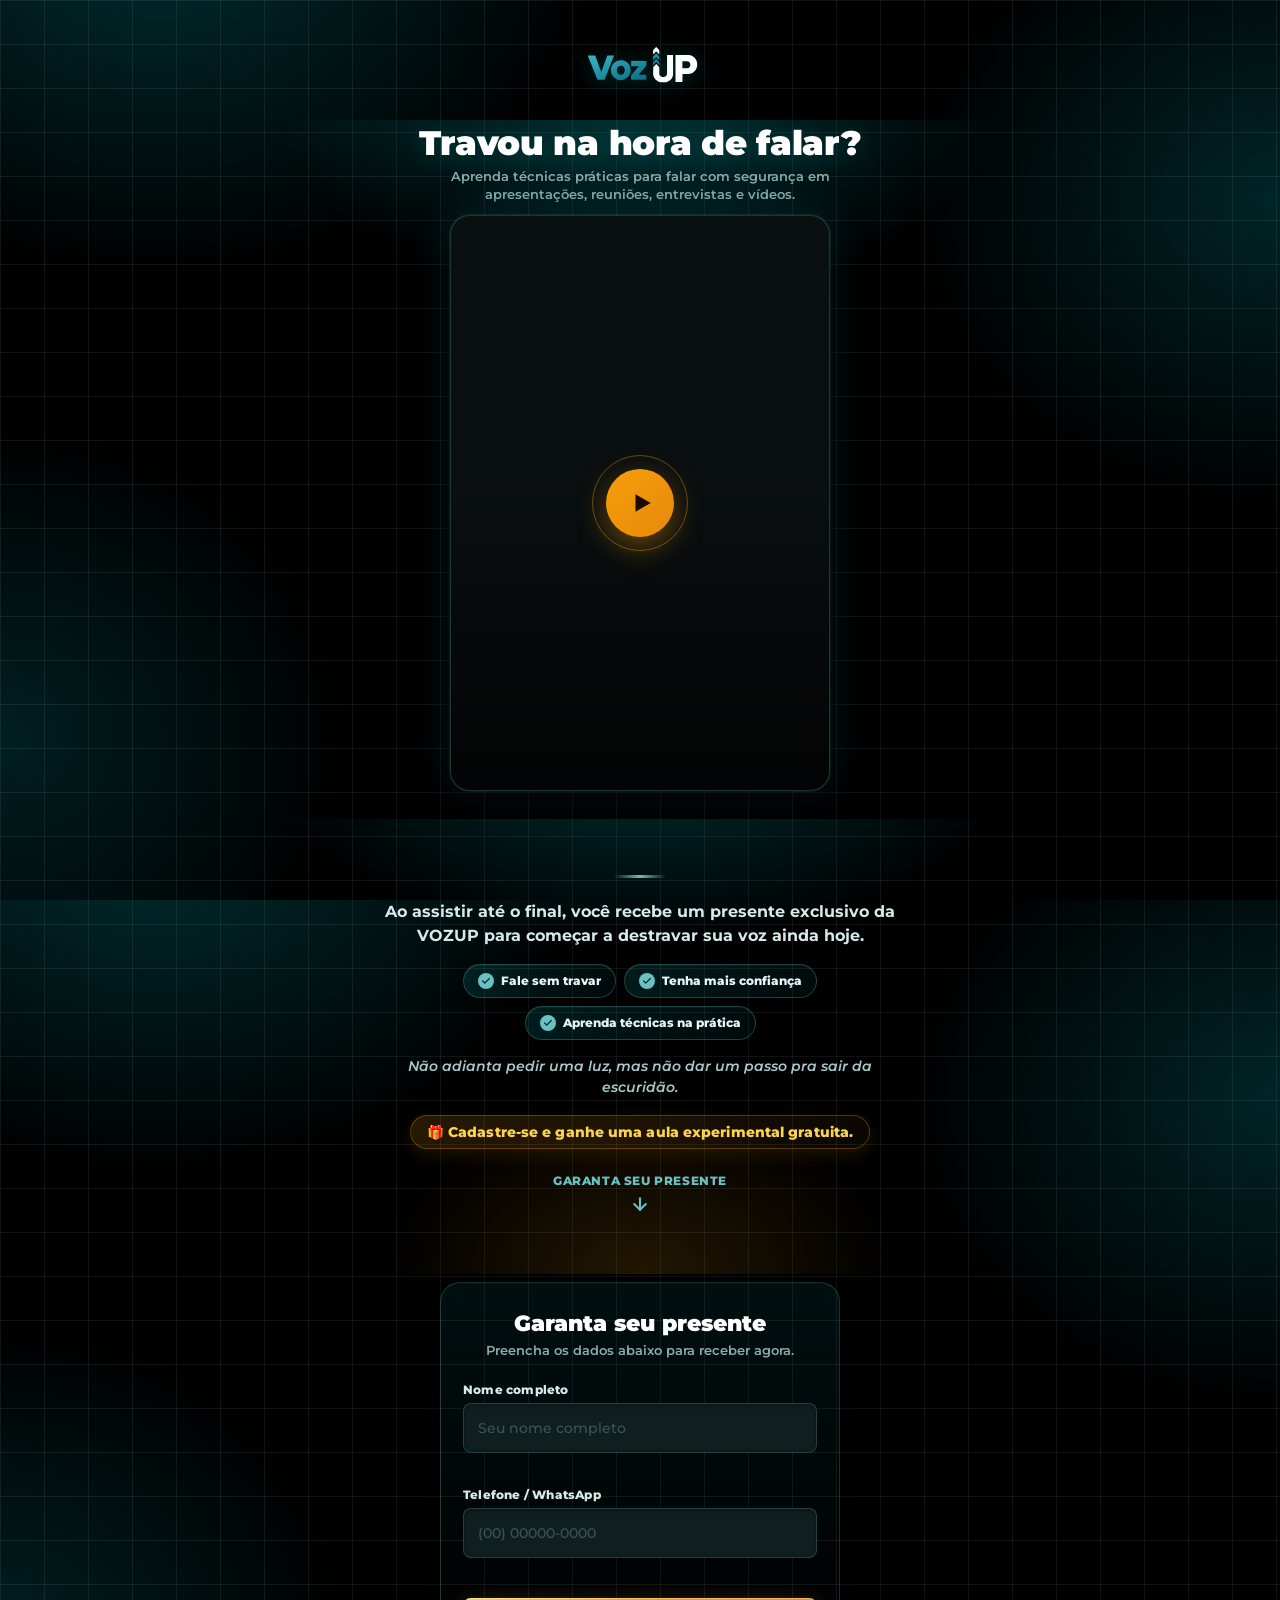
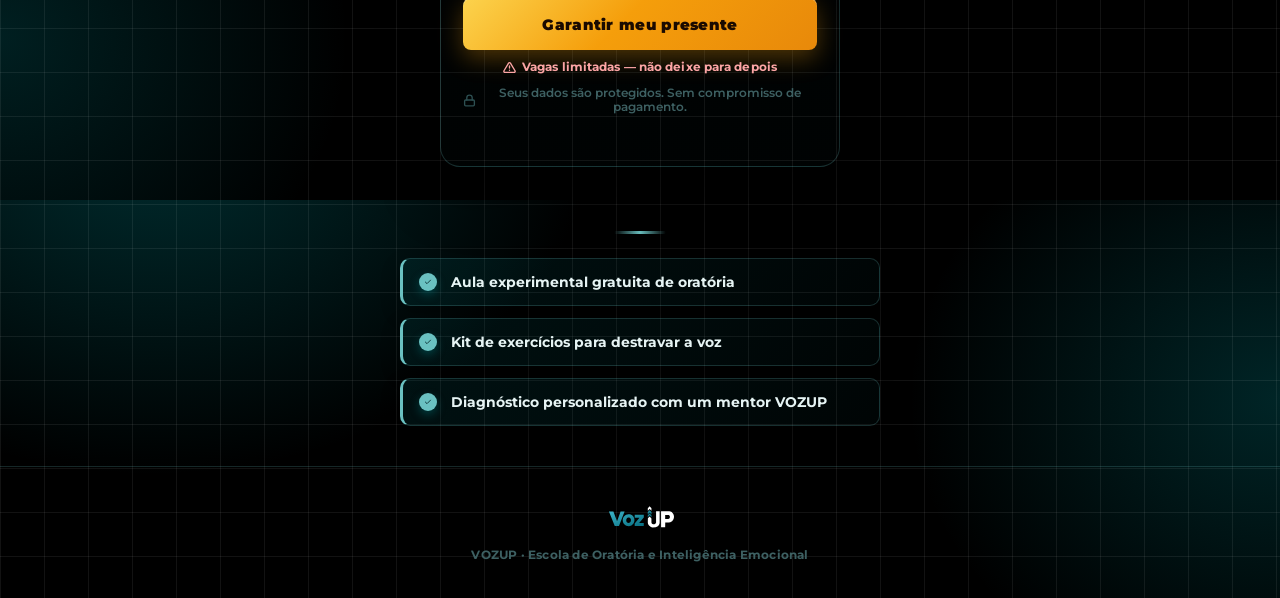
==== commit 0a10ae0f: "fix: normaliza telefone e envia campanha fala ao dashboard" ====
--- a/a.html
+++ b/a.html
@@ -93,11 +93,6 @@
             <span class="field-error" data-for="telefone"></span>
           </div>
 
-          <div class="field">
-            <label for="email">E-mail</label>
-            <input id="email" name="email" type="email" inputmode="email" placeholder="seuemail@exemplo.com" autocomplete="email" required />
-            <span class="field-error" data-for="email"></span>
-          </div>
         </div>
 
         <button type="submit" class="btn-submit" id="submitBtn">Garantir meu presente</button>
@@ -140,6 +135,7 @@
     <p>VOZUP · Escola de Oratória e Inteligência Emocional</p>
   </footer>
 
+  <script src="config.js"></script>
   <script src="landing.js"></script>
 </body>
 </html>
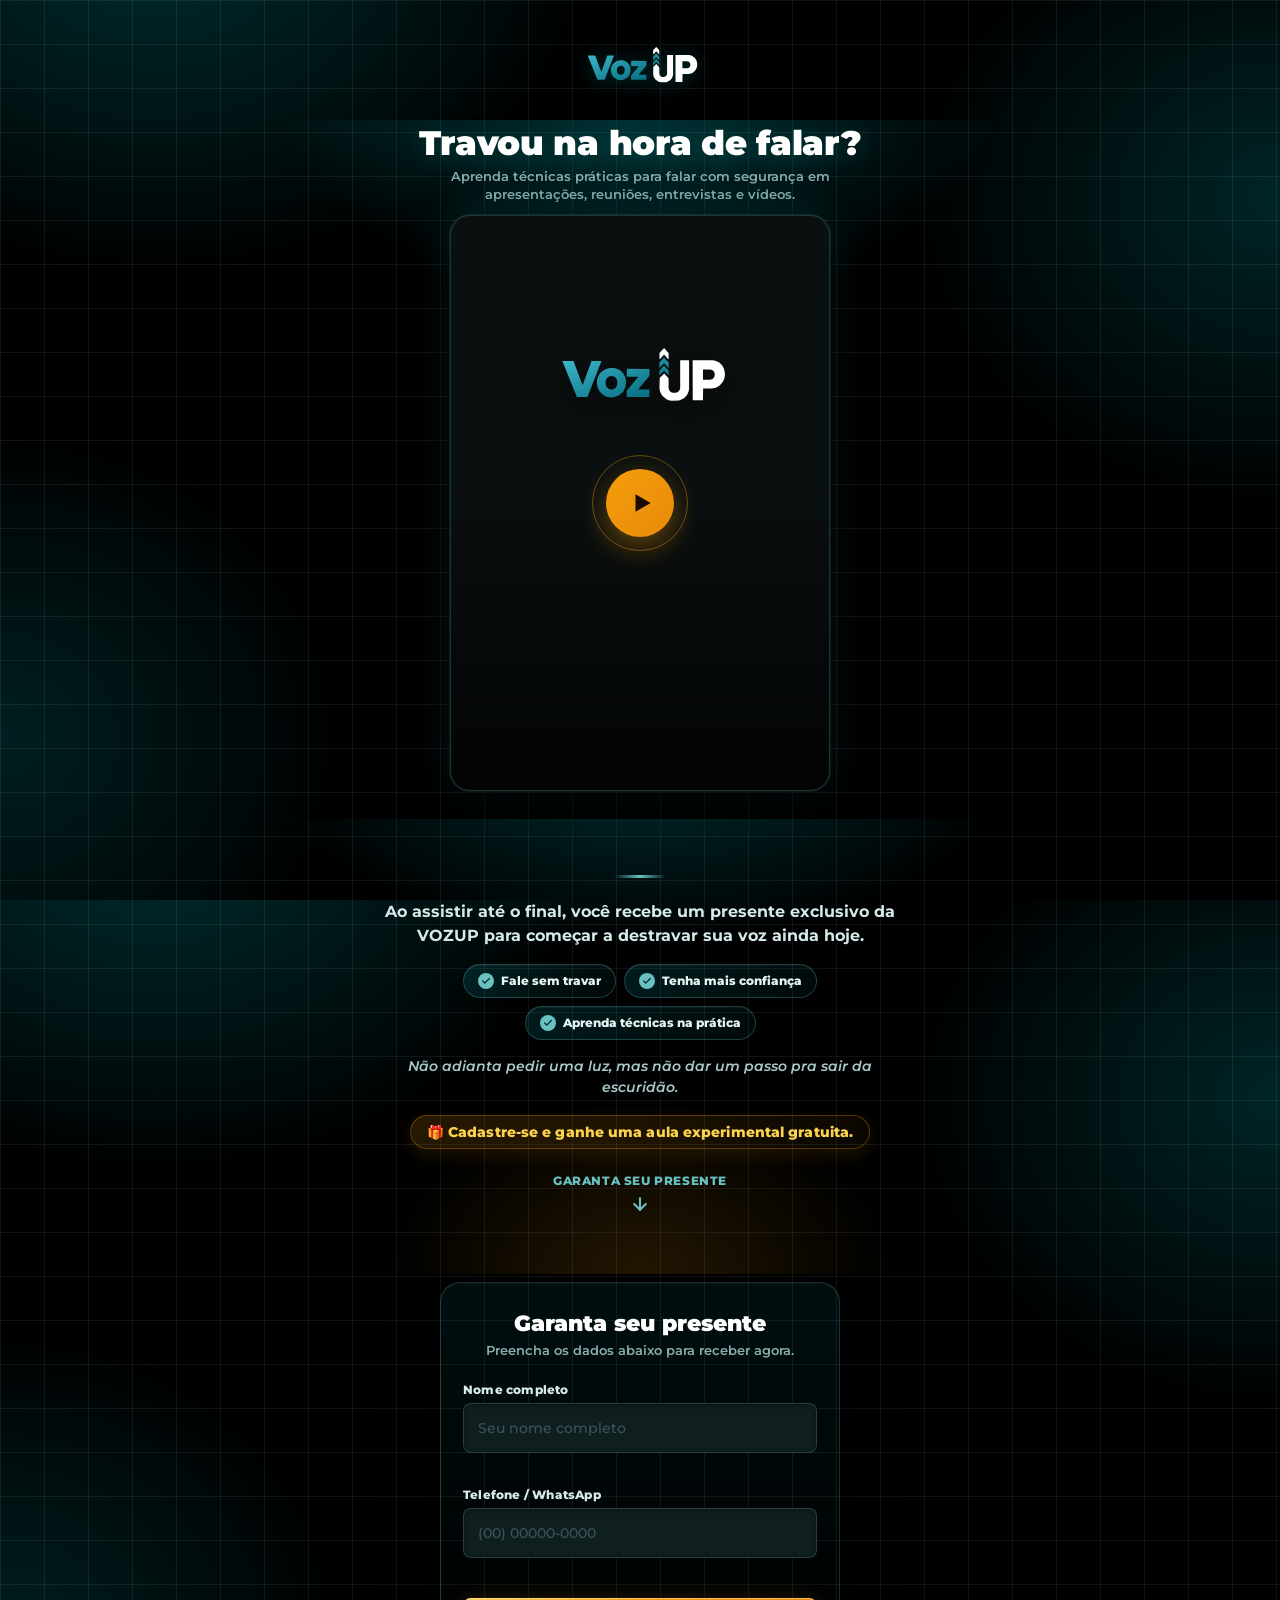
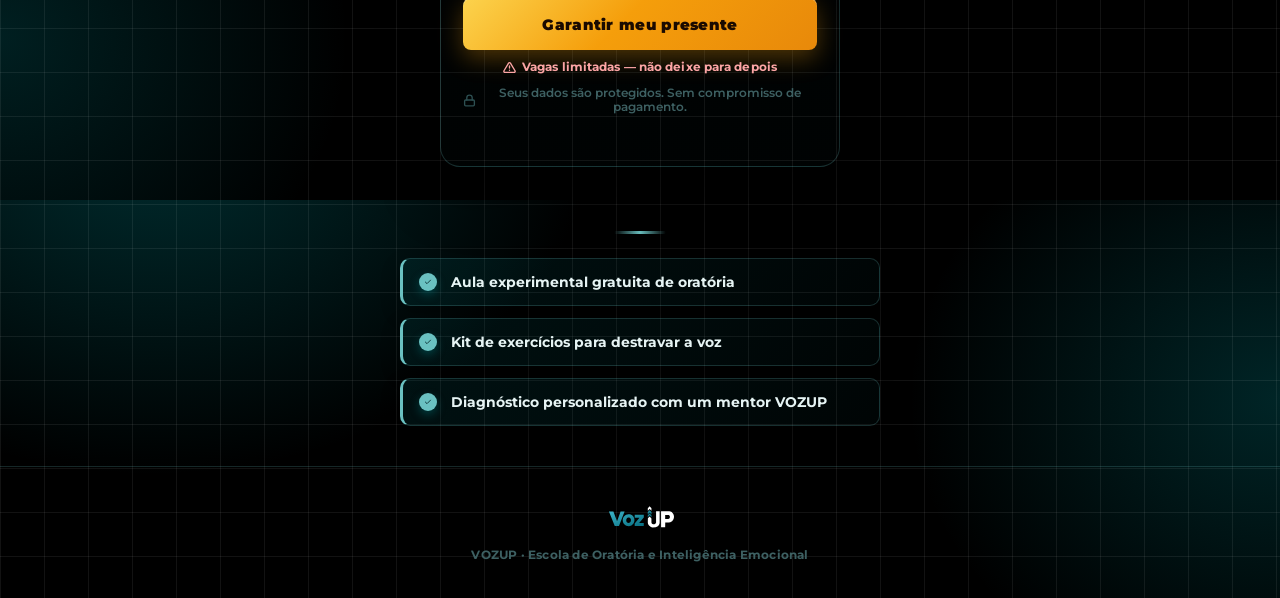
==== commit 03dc54b7: "feat: adiciona logo na capa dos videos" ====
--- a/a.html
+++ b/a.html
@@ -42,6 +42,7 @@
     <h1 class="lp-video-hero__title">Travou na hora de falar?</h1>
     <p class="lp-video-hero__subtitle">Aprenda técnicas práticas para falar com segurança em apresentações, reuniões, entrevistas e vídeos.</p>
     <div class="lp-video__frame" data-video-container data-video-url="img/video-campanha-a.mp4">
+      <img class="lp-video__brand" src="img/vozup-logo-vetor.svg" alt="VOZUP" />
       <button type="button" class="video-play-btn" aria-label="Assistir vídeo">
         <svg width="26" height="26" viewBox="0 0 24 24" fill="#1a0a00" aria-hidden="true"><polygon points="6 4 20 12 6 20"/></svg>
       </button>
--- a/landing.css
+++ b/landing.css
@@ -223,10 +223,21 @@
   pointer-events:none;
 }
 .lp-video__frame.video--playing:before,
-.lp-video__frame.video--playing .lp-video__poster{
+.lp-video__frame.video--playing .lp-video__poster,
+.lp-video__frame.video--playing .lp-video__brand{
   display:none;
 }
 .lp-video__frame.video--playing{cursor:default}
+.lp-video__brand{
+  position:absolute;
+  z-index:1;
+  top:18%;left:50%;
+  width:min(56%,190px);
+  height:auto;
+  transform:translateX(-50%);
+  filter:drop-shadow(0 8px 18px rgba(0,0,0,.55));
+  pointer-events:none;
+}
 .video-play-btn{
   position:absolute;top:50%;left:50%;transform:translate(-50%,-50%);
   width:68px;height:68px;border-radius:50%;
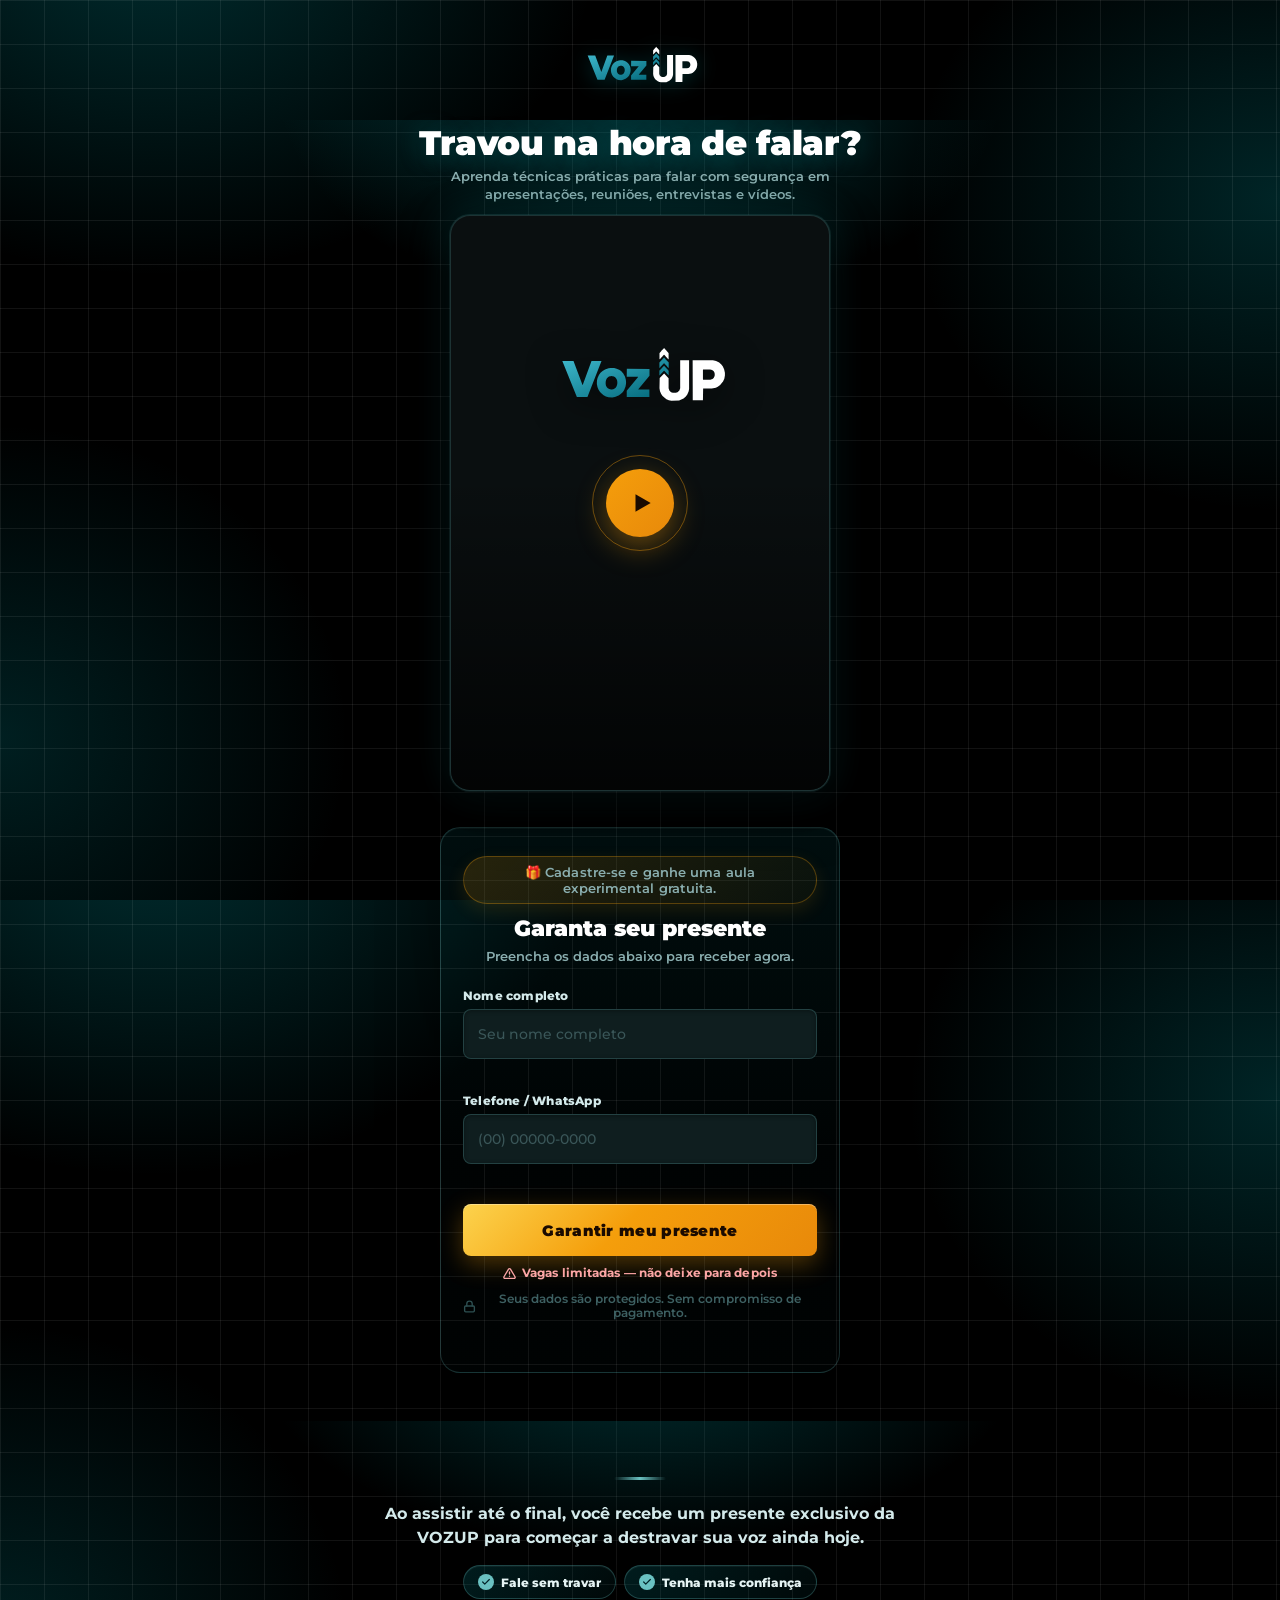
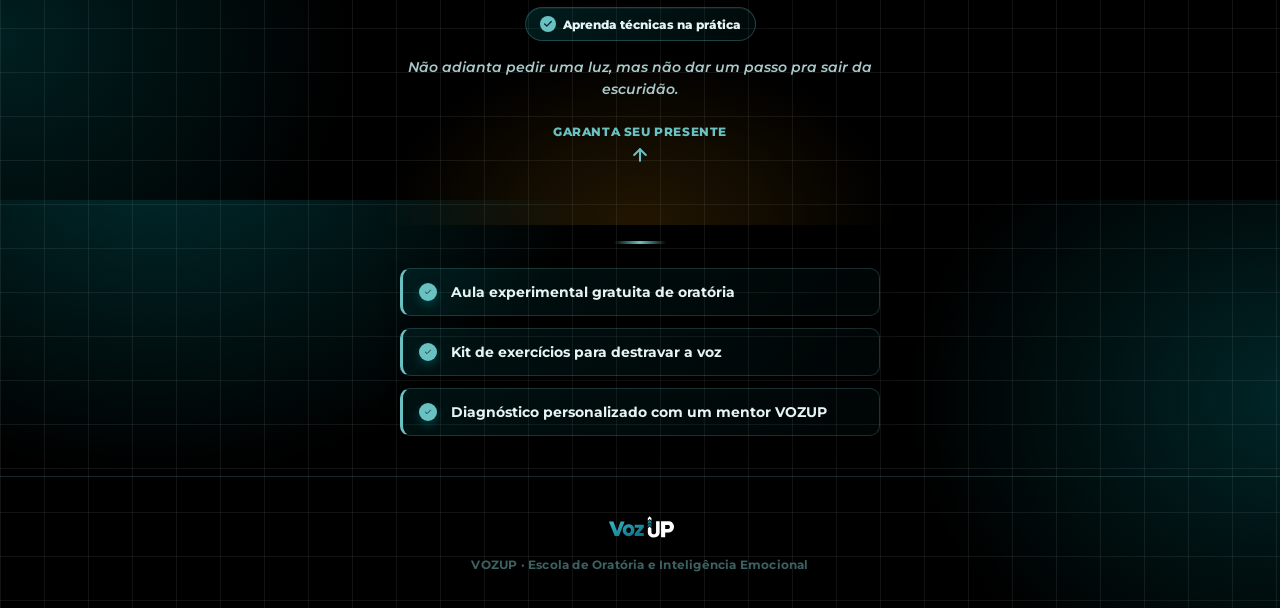
==== commit 042697f8: "feat: sobe o formulario para logo abaixo do video nos panfletos A e B O bloco de beneficios ficava e" ====
--- a/a.html
+++ b/a.html
@@ -24,8 +24,9 @@
   <meta name="twitter:description" content="Assista ao vídeo e garanta seu presente da VOZUP." />
   <meta name="twitter:image" content="https://vozup-fala.vercel.app/img/fachada.png" />
 
-  <link rel="icon" href="img/vozup-logo.jpeg" />
-  <link rel="apple-touch-icon" href="img/vozup-logo.jpeg" />
+  <link rel="icon" type="image/svg+xml" sizes="any" href="/favicon.svg" />
+  <link rel="icon" type="image/jpeg" sizes="1080x1080" href="/img/vozup-logo.jpeg" />
+  <link rel="apple-touch-icon" sizes="180x180" href="/img/vozup-logo.jpeg" />
   <meta name="theme-color" content="#000000" />
   <link rel="preconnect" href="https://fonts.googleapis.com">
   <link rel="preconnect" href="https://fonts.gstatic.com" crossorigin>
@@ -49,21 +50,6 @@
     </div>
   </section>
 
-  <section class="lp-hero">
-    <p class="lp-hero__lead">Ao assistir até o final, você recebe um presente exclusivo da VOZUP para começar a destravar sua voz ainda hoje.</p>
-    <ul class="lp-hero__benefits">
-      <li><svg width="14" height="14" viewBox="0 0 24 24" fill="none" stroke="currentColor" stroke-width="3" stroke-linecap="round" stroke-linejoin="round" aria-hidden="true"><polyline points="20 6 9 17 4 12"/></svg>Fale sem travar</li>
-      <li><svg width="14" height="14" viewBox="0 0 24 24" fill="none" stroke="currentColor" stroke-width="3" stroke-linecap="round" stroke-linejoin="round" aria-hidden="true"><polyline points="20 6 9 17 4 12"/></svg>Tenha mais confiança</li>
-      <li><svg width="14" height="14" viewBox="0 0 24 24" fill="none" stroke="currentColor" stroke-width="3" stroke-linecap="round" stroke-linejoin="round" aria-hidden="true"><polyline points="20 6 9 17 4 12"/></svg>Aprenda técnicas na prática</li>
-    </ul>
-    <p class="lp-hero__subtitle">Não adianta pedir uma luz, mas não dar um passo pra sair da escuridão.</p>
-    <p class="lp-hero__gift">🎁 Cadastre-se e ganhe uma aula experimental gratuita.</p>
-    <a href="#regForm" class="lp-hero__cta">
-      Garanta seu presente
-      <svg width="20" height="20" viewBox="0 0 24 24" fill="none" stroke="currentColor" stroke-width="2.5" stroke-linecap="round" stroke-linejoin="round" aria-hidden="true"><line x1="12" y1="5" x2="12" y2="19"/><polyline points="19 12 12 19 5 12"/></svg>
-    </a>
-  </section>
-
   <main class="lp-form-section">
     <div class="form-wrap">
 
@@ -76,11 +62,12 @@
       </div>
 
       <div class="form-header">
+        <p class="form-header__gift">🎁 Cadastre-se e ganhe uma aula experimental gratuita.</p>
         <h2>Garanta seu presente</h2>
         <p>Preencha os dados abaixo para receber agora.</p>
       </div>
 
-      <form id="regForm" novalidate data-origem="panfleto_a" data-nome-evento="Panfleto A — Travou na hora de falar">
+      <form id="regForm" novalidate data-origem="Panfleto A" data-nome-evento="Panfleto A — Travou na hora de falar">
         <div class="fields">
           <div class="field">
             <label for="nome">Nome completo</label>
@@ -114,6 +101,20 @@
     </div>
   </main>
 
+  <section class="lp-hero">
+    <p class="lp-hero__lead">Ao assistir até o final, você recebe um presente exclusivo da VOZUP para começar a destravar sua voz ainda hoje.</p>
+    <ul class="lp-hero__benefits">
+      <li><svg width="14" height="14" viewBox="0 0 24 24" fill="none" stroke="currentColor" stroke-width="3" stroke-linecap="round" stroke-linejoin="round" aria-hidden="true"><polyline points="20 6 9 17 4 12"/></svg>Fale sem travar</li>
+      <li><svg width="14" height="14" viewBox="0 0 24 24" fill="none" stroke="currentColor" stroke-width="3" stroke-linecap="round" stroke-linejoin="round" aria-hidden="true"><polyline points="20 6 9 17 4 12"/></svg>Tenha mais confiança</li>
+      <li><svg width="14" height="14" viewBox="0 0 24 24" fill="none" stroke="currentColor" stroke-width="3" stroke-linecap="round" stroke-linejoin="round" aria-hidden="true"><polyline points="20 6 9 17 4 12"/></svg>Aprenda técnicas na prática</li>
+    </ul>
+    <p class="lp-hero__subtitle">Não adianta pedir uma luz, mas não dar um passo pra sair da escuridão.</p>
+    <a href="#regForm" class="lp-hero__cta lp-hero__cta--up">
+      Garanta seu presente
+      <svg width="20" height="20" viewBox="0 0 24 24" fill="none" stroke="currentColor" stroke-width="2.5" stroke-linecap="round" stroke-linejoin="round" aria-hidden="true"><line x1="12" y1="19" x2="12" y2="5"/><polyline points="5 12 12 5 19 12"/></svg>
+    </a>
+  </section>
+
   <section class="lp-oferta">
     <ul class="lp-oferta__list">
       <li>
--- a/landing.css
+++ b/landing.css
@@ -154,9 +154,15 @@
   text-decoration:none;
 }
 .lp-hero__cta svg{animation:bounce 1.6s ease-in-out infinite}
+/* o formulario fica acima deste bloco: a seta aponta e balanca pra cima */
+.lp-hero__cta--up svg{animation-name:bounce-up}
 @keyframes bounce{
   0%,100%{transform:translateY(0)}
   50%{transform:translateY(6px)}
+}
+@keyframes bounce-up{
+  0%,100%{transform:translateY(0)}
+  50%{transform:translateY(-6px)}
 }
 
 /* ── Vídeo (primeira dobra) ─────────────────────── */
@@ -335,6 +341,20 @@
   box-shadow:0 24px 60px rgba(0,0,0,.4), inset 0 1px 0 rgba(255,255,255,.04);
 }
 .form-header{margin-bottom:24px;text-align:center}
+.form-header__gift{
+  display:block;
+  width:fit-content;
+  margin:0 auto 12px;
+  color:var(--gold-light);
+  font-size:.8rem;
+  font-weight:800;
+  letter-spacing:.1px;
+  padding:7px 14px;
+  border-radius:999px;
+  border:1px solid rgba(245,158,11,.3);
+  background:linear-gradient(135deg, rgba(245,158,11,.16), rgba(245,158,11,.04));
+  box-shadow:0 6px 18px rgba(245,158,11,.12);
+}
 .form-header h2{font-size:1.4rem;font-weight:900;color:#fff;line-height:1.15;margin-bottom:6px}
 .form-header p{color:#8aaeaf;font-size:.82rem;font-weight:600}
 
@@ -387,6 +407,13 @@
 .success-icon svg{color:#fff}
 .success-block h3{color:#fff;font-size:1.3rem;font-weight:900;margin-bottom:10px}
 .success-block p{color:#8aaeaf;font-size:.84rem;font-weight:600;line-height:1.6}
+.whatsapp-success-link{
+  display:flex;align-items:center;justify-content:center;min-height:48px;margin-top:18px;padding:12px 18px;
+  border-radius:10px;background:#25D366;color:#062b17;font-size:.9rem;font-weight:900;text-decoration:none;
+  box-shadow:0 10px 22px rgba(37,211,102,.22);transition:transform .18s ease,filter .18s ease;
+}
+.whatsapp-success-link:hover{transform:translateY(-1px);filter:brightness(1.05)}
+.whatsapp-success-link:focus-visible{outline:3px solid #fff;outline-offset:3px}
 
 /* ── Footer ──────────────────────────────────────── */
 .lp-footer{
